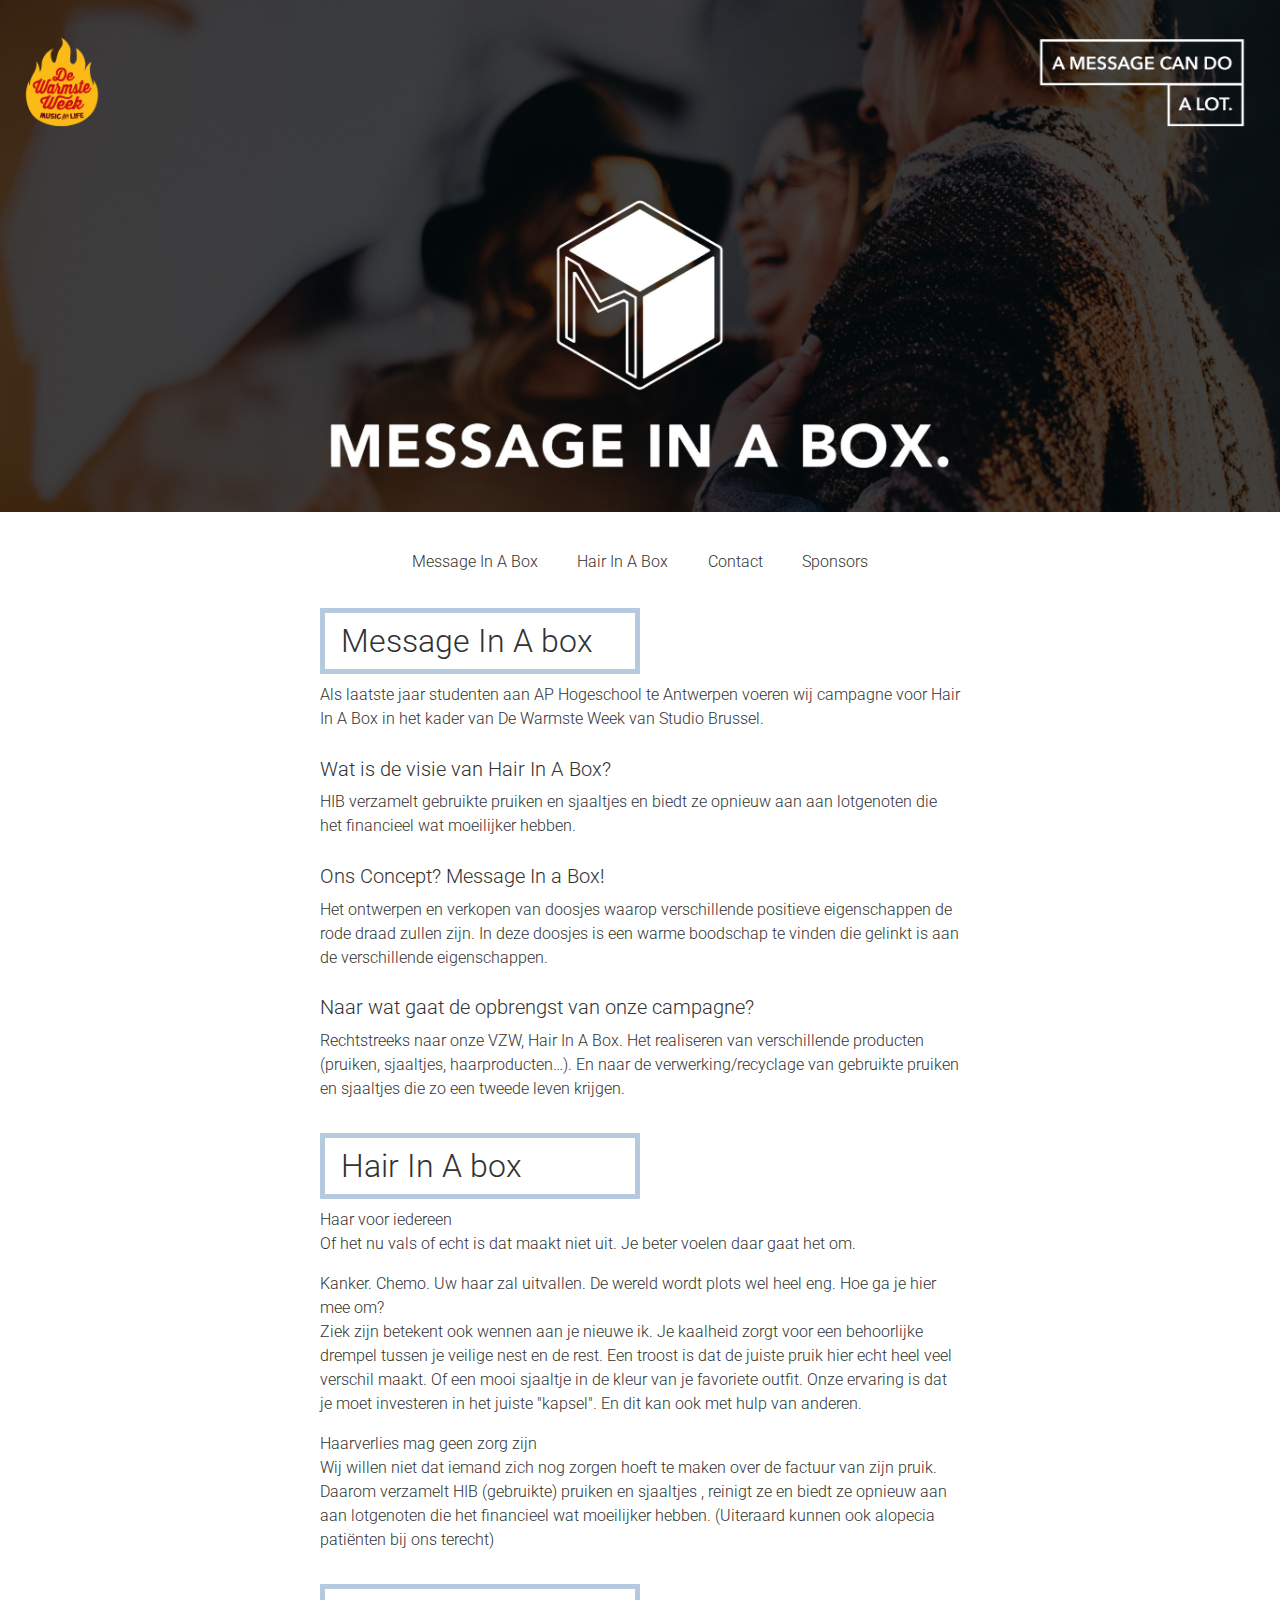
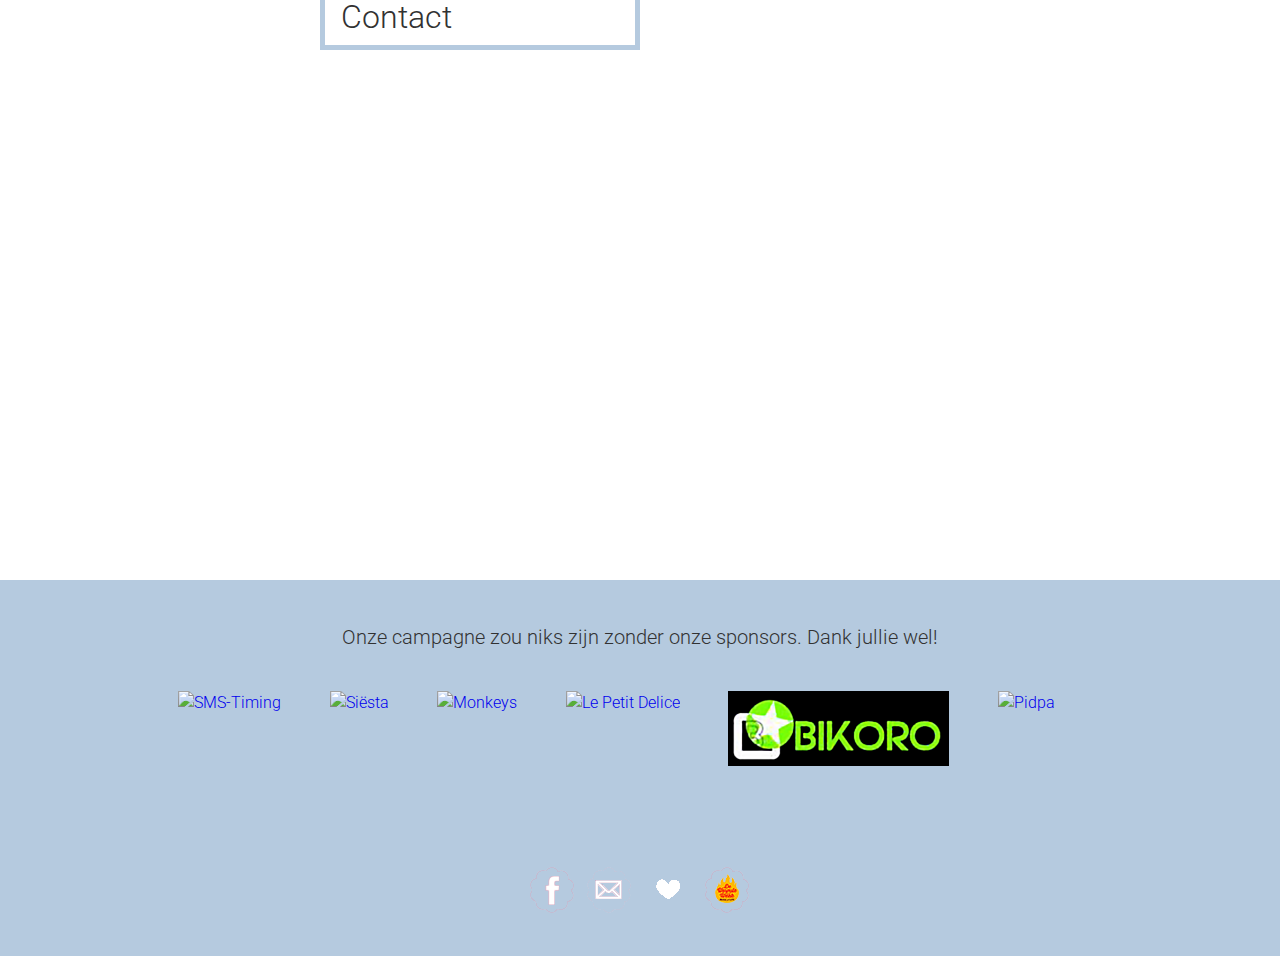
==== index.html @ 1a682215 "Message In A Box" ====
<!doctype html>
<html>
    	<head>
        		<title>Message In A Box</title>
        		<meta charset="utf-8">
        		<meta name="viewport" content="width=device-width, initial-scale=1.0">
						<meta name="pinterest" content="nopin">
        		<link rel="stylesheet" type="text/css" href="assets/stylesheets/reset.css">
        		<link rel="stylesheet" type="text/css" href="assets/stylesheets/application.css">
        		<link rel="shortcut icon" href="assets/Fotos/favicon.png"/>
        		<link href="https://fonts.googleapis.com/css?family=Roboto" rel="stylesheet">
      </head>
    	<body>
            <header>
                  <img id="banner_top_pagina" src="assets/Fotos/facebook_banner.jpg" als="MIB_banner">
                  <nav id="navigatie">
                        <ul>
                              <li><a href="#MIB">Message In A Box</a></li>
                              <li><a href="#HIB">Hair In A Box</a></li>
                              <li><a href="#contact">Contact</a></li>
                              <li><a href="#sponsors">Sponsors</a></li>
                        </ul>
                  </nav>
            </header>
            <main>
                  <div id="MIB">
                        <h1 class="eerstetitel">
                              Message In A box
                        </h1>
                        <p>
                          Als laatste jaar studenten aan AP Hogeschool te Antwerpen voeren wij campagne voor Hair In A Box in het kader van De Warmste Week van Studio Brussel.
                        </p>
                        <h2>
                          Wat is de visie van Hair In A Box?
                        </h2>
                        <p>
                          HIB verzamelt gebruikte pruiken en sjaaltjes en biedt ze opnieuw aan aan lotgenoten die het financieel wat moeilijker hebben.
                        </p>
                        <h2>
                          Ons Concept? Message In a Box!
                        </h2>
                        <p>
                          Het ontwerpen en verkopen van doosjes waarop verschillende positieve eigenschappen de rode draad zullen zijn. In deze doosjes is een warme boodschap te vinden die gelinkt is aan de verschillende eigenschappen.
                        </p>
                        <h2>
                          Naar wat gaat de opbrengst van onze campagne?
                        </h2>
                        <p>
                          Rechtstreeks naar onze VZW, Hair In A Box. Het realiseren van verschillende producten (pruiken, sjaaltjes, haarproducten…). En naar de verwerking/recyclage van gebruikte pruiken en sjaaltjes die zo een tweede leven krijgen.
                        </p>
                  </div>
                  <div id="HIB">
                        <h1>
                              Hair In A box
                        </h1>
                        <p>
                              Haar voor iedereen<br>
                              Of het nu vals of echt is dat maakt niet uit. Je beter voelen daar gaat het om.
                        </p>
                        <p>
                              Kanker. Chemo. Uw haar zal uitvallen. De wereld wordt plots wel heel eng. Hoe ga je hier mee om?<br>
                              Ziek zijn betekent ook wennen aan je nieuwe ik. Je kaalheid zorgt voor een behoorlijke drempel tussen je veilige nest en de rest. Een troost is dat de juiste pruik hier echt heel veel verschil maakt. Of een mooi sjaaltje in de kleur van je favoriete outfit. Onze ervaring is dat je moet investeren in het juiste "kapsel". En dit kan ook met hulp van anderen.
                        </p>
                        <p>
                              Haarverlies mag geen zorg zijn<br>
                              Wij willen niet dat iemand zich nog zorgen hoeft te maken over de factuur van zijn pruik. Daarom verzamelt HIB (gebruikte) pruiken en sjaaltjes , reinigt ze en biedt ze opnieuw aan aan lotgenoten die het financieel wat moeilijker hebben. (Uiteraard kunnen ook alopecia patiënten bij ons terecht)
                        </p>
                  </div>
                  <div id="contact">
                        <h1>
                              Contact
                        </h1>
                        <div class="contactform">
                              <iframe src="https://docs.google.com/forms/d/e/1FAIpQLSdNvt0NkQbdeVgcXEjAuyVd3r3aZLPG-hFRYqPxhn0D_I6WDA/viewform" embedded="true" width="720px" height="1000px" style="background: #FFFFFF;" frameborder="0" marginheight="0" marginwidth="0">Loading...</iframe>
                        </div>
                  </div>
            </main>
            <footer>
                  <h2 class="titelfooter">
                        Onze campagne zou niks zijn zonder onze sponsors. Dank jullie wel!
                  </h2>
                  <div id="sponsors" class="grid" data-isotope='{ "itemSelector": ".grid-item", "layoutMode": "fitRows" }'>
                        <div class="grid-item goud">
                          <a href="http://www.sms-timing.be/"><img src="assets/Fotos/Sponsors/smstiming.png" alt="SMS-Timing"></a>
                        </div>
                        <div class="grid-item goud">
                          <a href="https://www.siesta.be/nl"><img src="assets/Fotos/Sponsors/siesta.png" alt="Siësta"></a>
                        </div>
                        <div class="grid-item zilver">
                          <a href="https://tasatan.wixsite.com/monkeys-antwerpen"><img src="assets/Fotos/Sponsors/monkeys.png" alt="Monkeys"></a>
                        </div>
                        <div class="grid-item brons">
                          <a href="https://www.facebook.com/Le-petit-D%C3%A9lice-broodjeszaak-meer-1927737790785164/"><img src="assets/Fotos/Sponsors/lepetitdelice.png" alt="Le Petit Delice"></a>
                        </div>
                        <div class="grid-item brons">
                          <a href="https://www.facebook.com/cafebikoro/"><img src="assets/Fotos/Sponsors/bikoro.png" alt="Café Bikoro"></a>
                        </div>
                        <div class="grid-item">
                          <a href="https://www.pidpa.be/"><img src="assets/Fotos/Sponsors/pidpa.png" alt="Pidpa"></a>
                        </div>
                  </div>
                  <a href="https://www.facebook.com/MessageInABox/"><img src="assets/Fotos/Contact/contact_facebook.png" alt="contact_facebook"></a>
                  <a href="mailto:messageiabox@gmail.com"><img src="assets/Fotos/Contact/contact_mail.png" alt="contact_mail"></a>
                  <a href="http://www.hairinabox.be/"><img src="assets/Fotos/Contact/hib_website.png" alt="hib_website"></a>
                  <a href="https://dewarmsteweek.stubru.be/goededoelen/hair-in-a-box"><img src="assets/Fotos/Contact/hib_warmsteweek.png" alt="hib_warmsteweek"></a>
            </footer>
      </body>
      <script src='https://code.jquery.com/jquery-3.1.1.min.js'></script>
      <script>window.jQuery || document.write('<script src="assets/javascript/jquery-3.1.1.min.js"><\/script>')</script>
			<script src="assets/javascript/jquery.scrollTo.min.js"></script>
			<script src="assets/javascript/jquery.localScroll.min.js"></script>
      <script src='assets/javascript/script.js'></script>
</html>
---- assets/stylesheets/application.css ----
* { box-sizing: border-box; }

body {
      font-family: 'Roboto', sans-serif;
      text-align: center;
      font-weight: 300;
      color: rgba(50,50,50,1);
      font-size: 1em;
      line-height: 1.5em;
}
#banner_top_pagina{
      width: 100%;
}
nav {
      margin: 1% auto 0% auto;
      display: block;
      visibility: visible;
}
nav ul li {
      list-style: none;
      display: inline-block;
      padding: 1%;
      border: 5px solid rgba(181,202,223,0);
}
nav ul li:hover {
      animation: hovernav 1s;
      border: 5px solid rgba(181,202,223,1);
}
nav ul li a {
      text-decoration: none;
      color: rgba(50,50,50,1);
}



main {
      width: 50%;
      text-align: left;
      margin: 0% auto 5% auto;
}
h1 {
      font-size: 2em;
      margin: 5% 0% 1% 0%;
      border: 5px solid rgba(181,202,223,1);
      width: 50%;
      padding: 2.5%;
}
h1.eerstetitel {
      margin: 2.5% 0% 1% 0%;
}
h2 {
      font-size: 1.25em;
      margin: 4% 0% 0% 0%;
}
p {
      margin: 1.5% 0% 2.5% 0%;
}
.contactform {
      width: 100%;
      height: 450px;
      margin: 2.5% 0%;
      box-sizing: border-box;
      overflow: hidden;
}
iframe {
      margin: -320px 0 0 -50px;
}



footer {
      background-color: rgba(181,202,223,1);
      margin: 2.5% auto 0% auto;
      padding: 2.5%;
      width: 100%;
}
h2.titelfooter {
      margin: 1% 0% 0% 0%;
}
footer img {
      max-width: 100%;
      display: inline-block;
}
.grid {
      max-width: 80%;
      margin: 1.5% auto;
}
.grid:after {
      content: '';
      display: block;
      clear: both;
}
.grid-item {
      float: left;
      width: auto;
      margin: 2.5%;
      height: 75px;
}
.grid .goud {
      height: 125px;
}
.grid .zilver {
      height: 100px;
}
.grid-item img {
      max-width: 100%;
      max-height: 100%;
      background-size: cover;
}
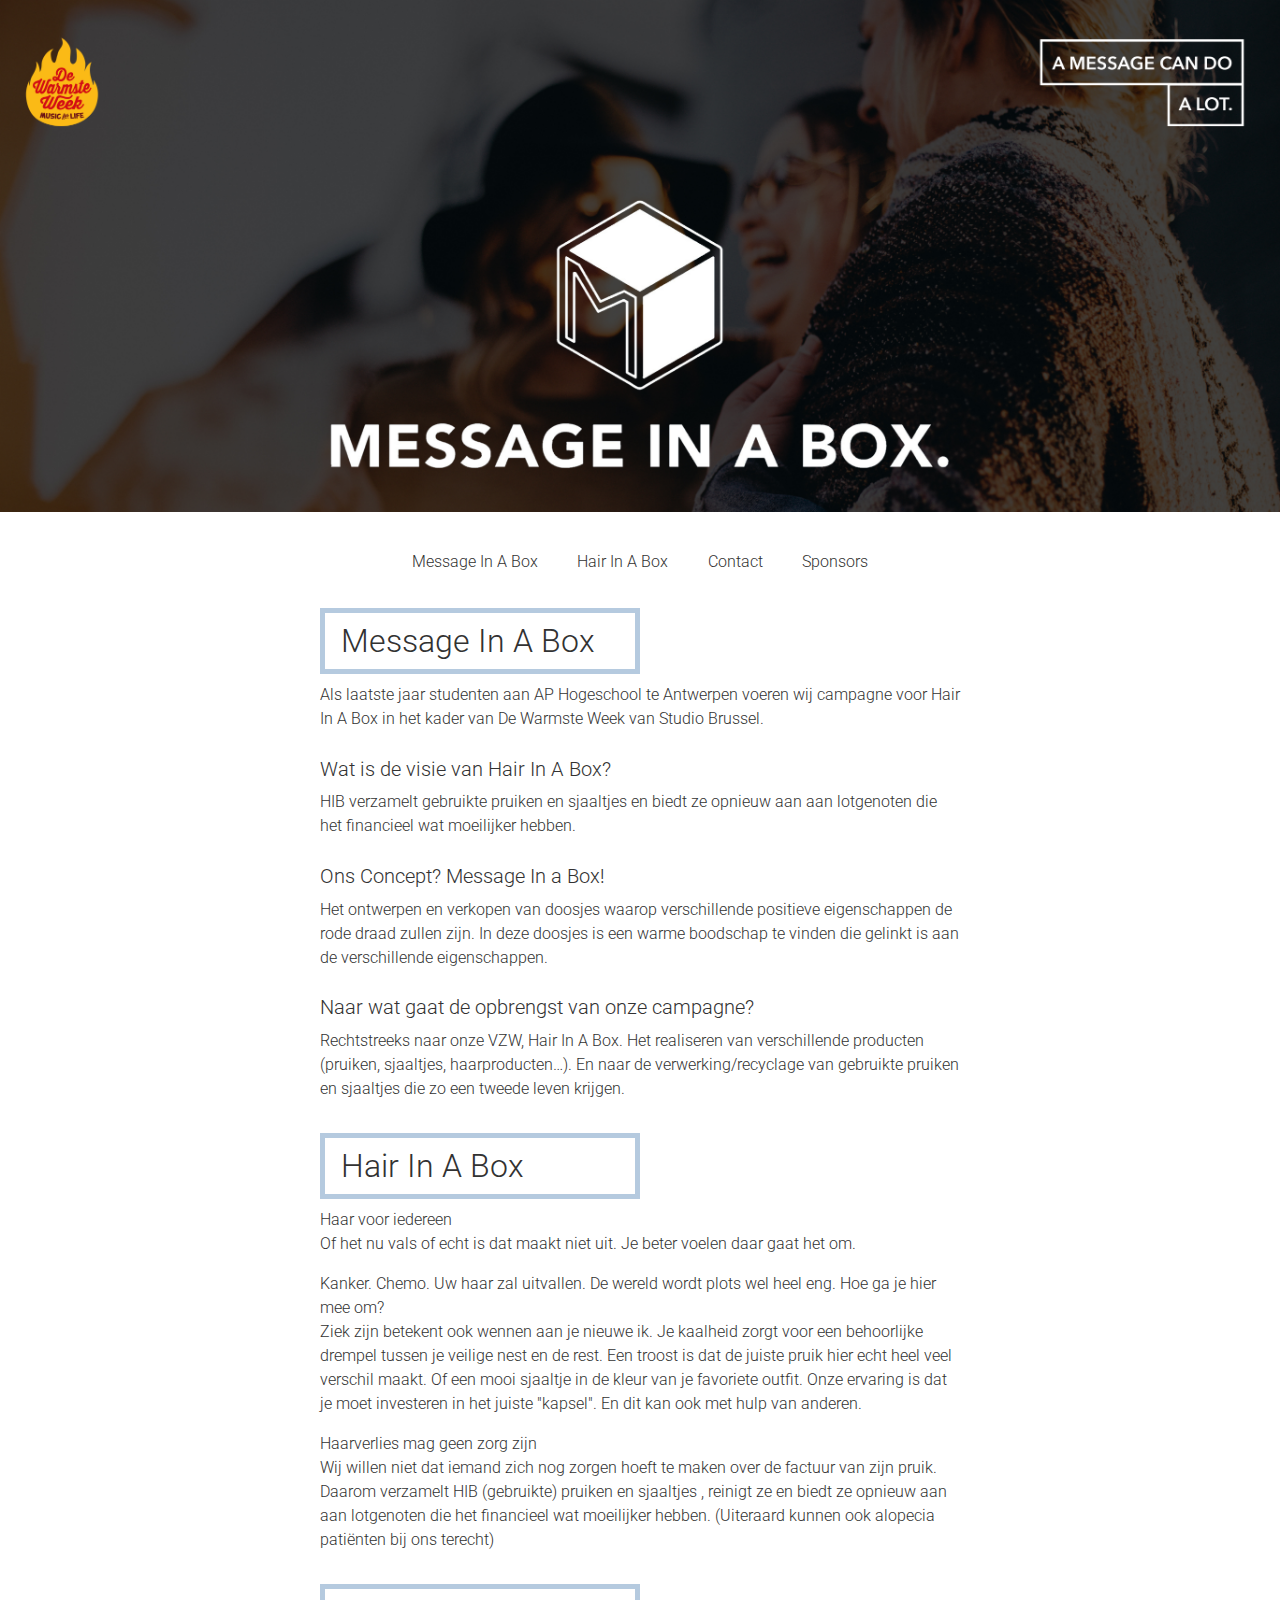
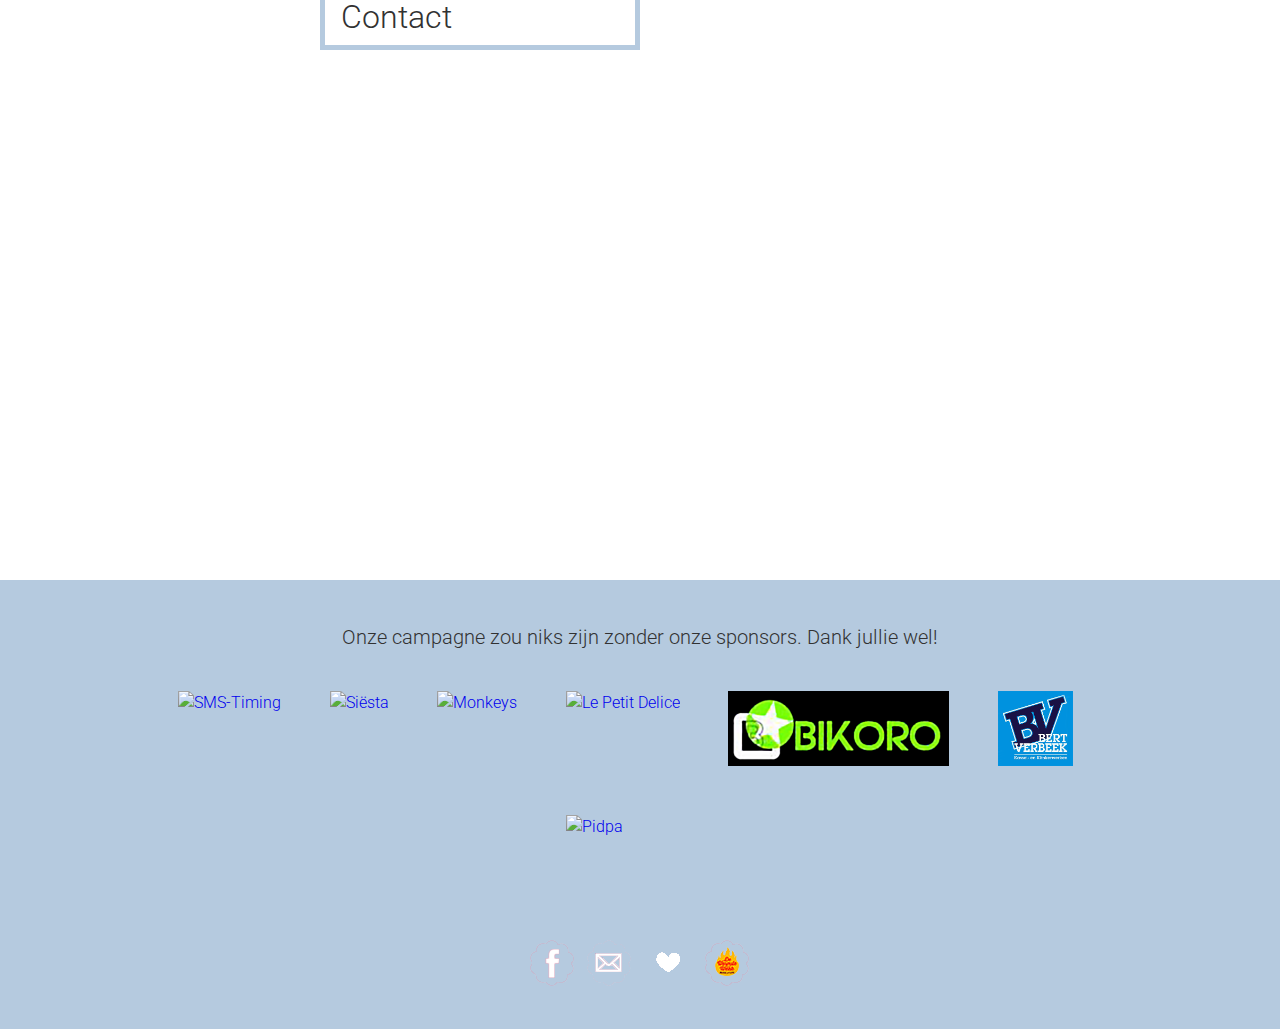
==== commit 6ca99796: "Message In A Box" ====
--- a/index.html
+++ b/index.html
@@ -25,7 +25,7 @@
             <main>
                   <div id="MIB">
                         <h1 class="eerstetitel">
-                              Message In A box
+                              Message In A Box
                         </h1>
                         <p>
                           Als laatste jaar studenten aan AP Hogeschool te Antwerpen voeren wij campagne voor Hair In A Box in het kader van De Warmste Week van Studio Brussel.
@@ -51,7 +51,7 @@
                   </div>
                   <div id="HIB">
                         <h1>
-                              Hair In A box
+                              Hair In A Box
                         </h1>
                         <p>
                               Haar voor iedereen<br>
@@ -95,6 +95,9 @@
                         <div class="grid-item brons">
                           <a href="https://www.facebook.com/cafebikoro/"><img src="assets/Fotos/Sponsors/bikoro.png" alt="Café Bikoro"></a>
                         </div>
+                        <div class="grid-item brons">
+                          <a href="http://bertverbeek.be/"><img src="assets/Fotos/Sponsors/bertverbeek.png" alt="Bert Verbeek Bvba"></a>
+                        </div>
                         <div class="grid-item">
                           <a href="https://www.pidpa.be/"><img src="assets/Fotos/Sponsors/pidpa.png" alt="Pidpa"></a>
                         </div>
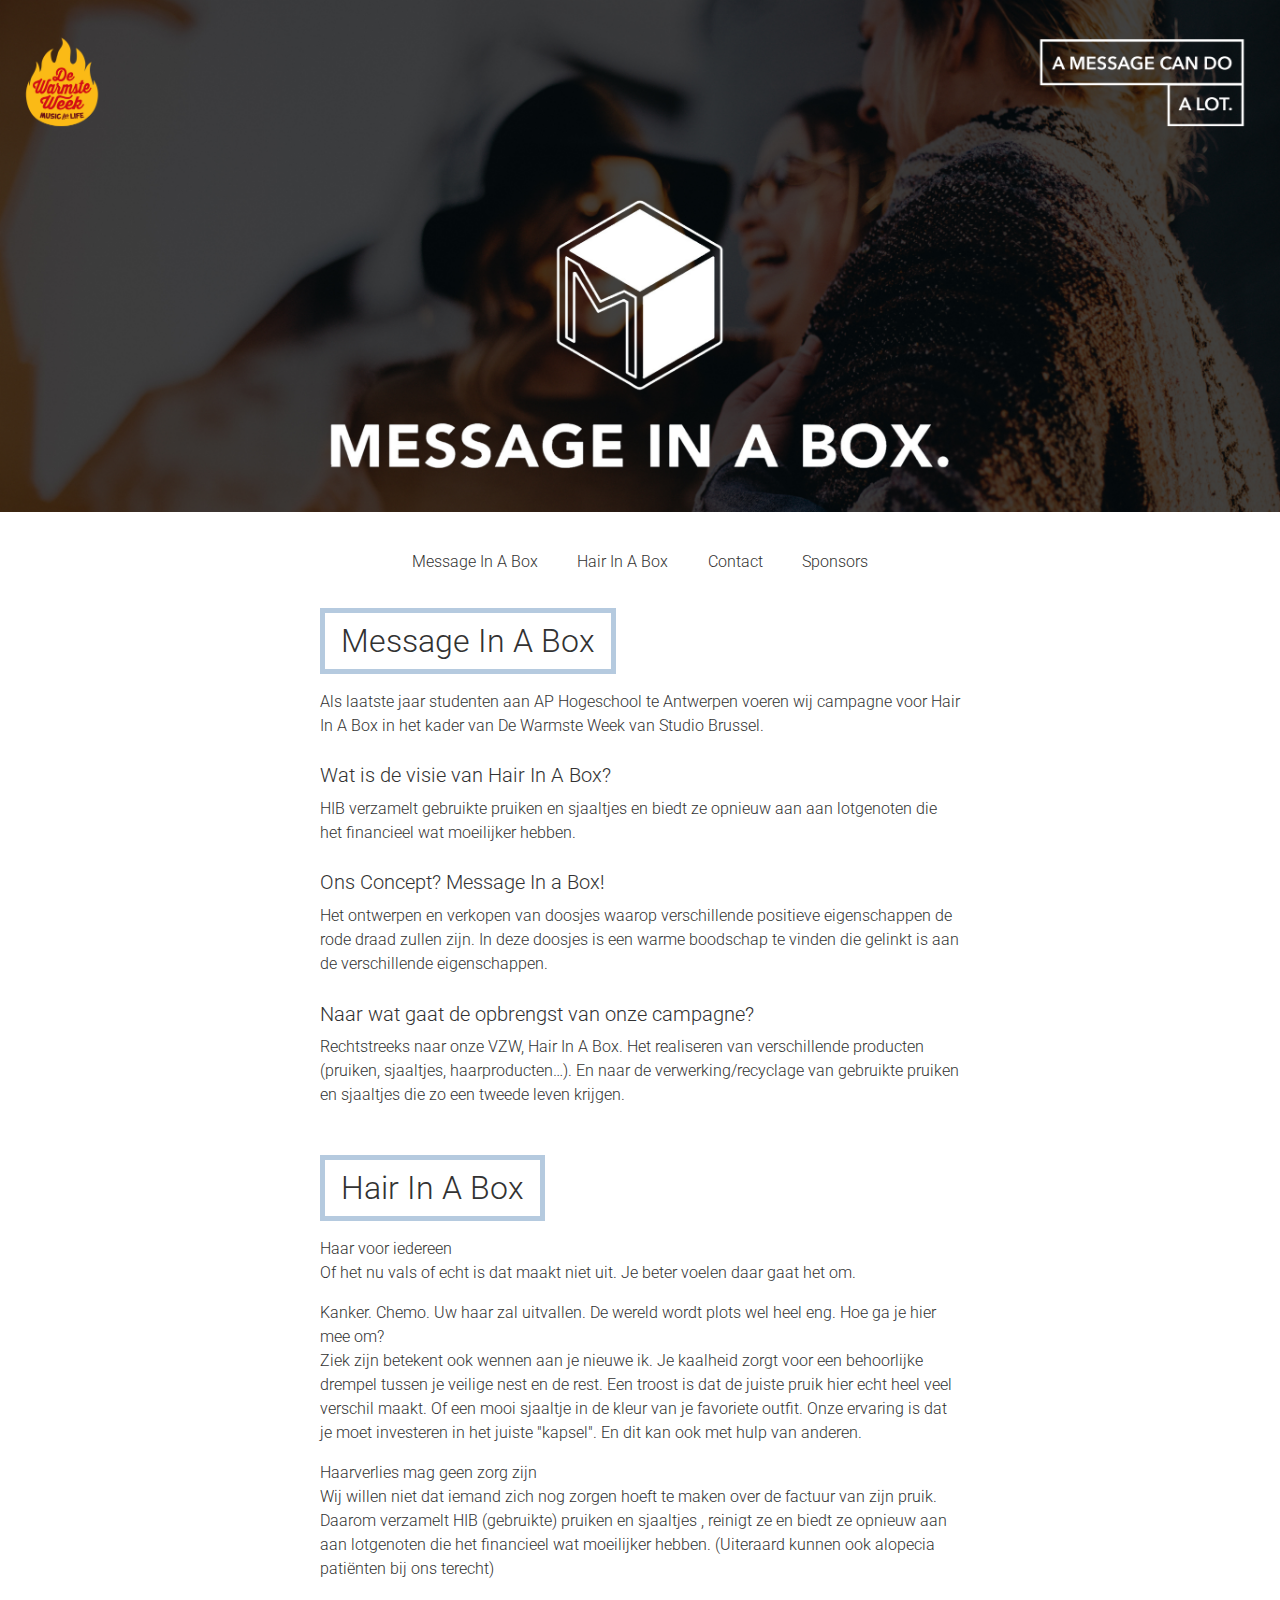
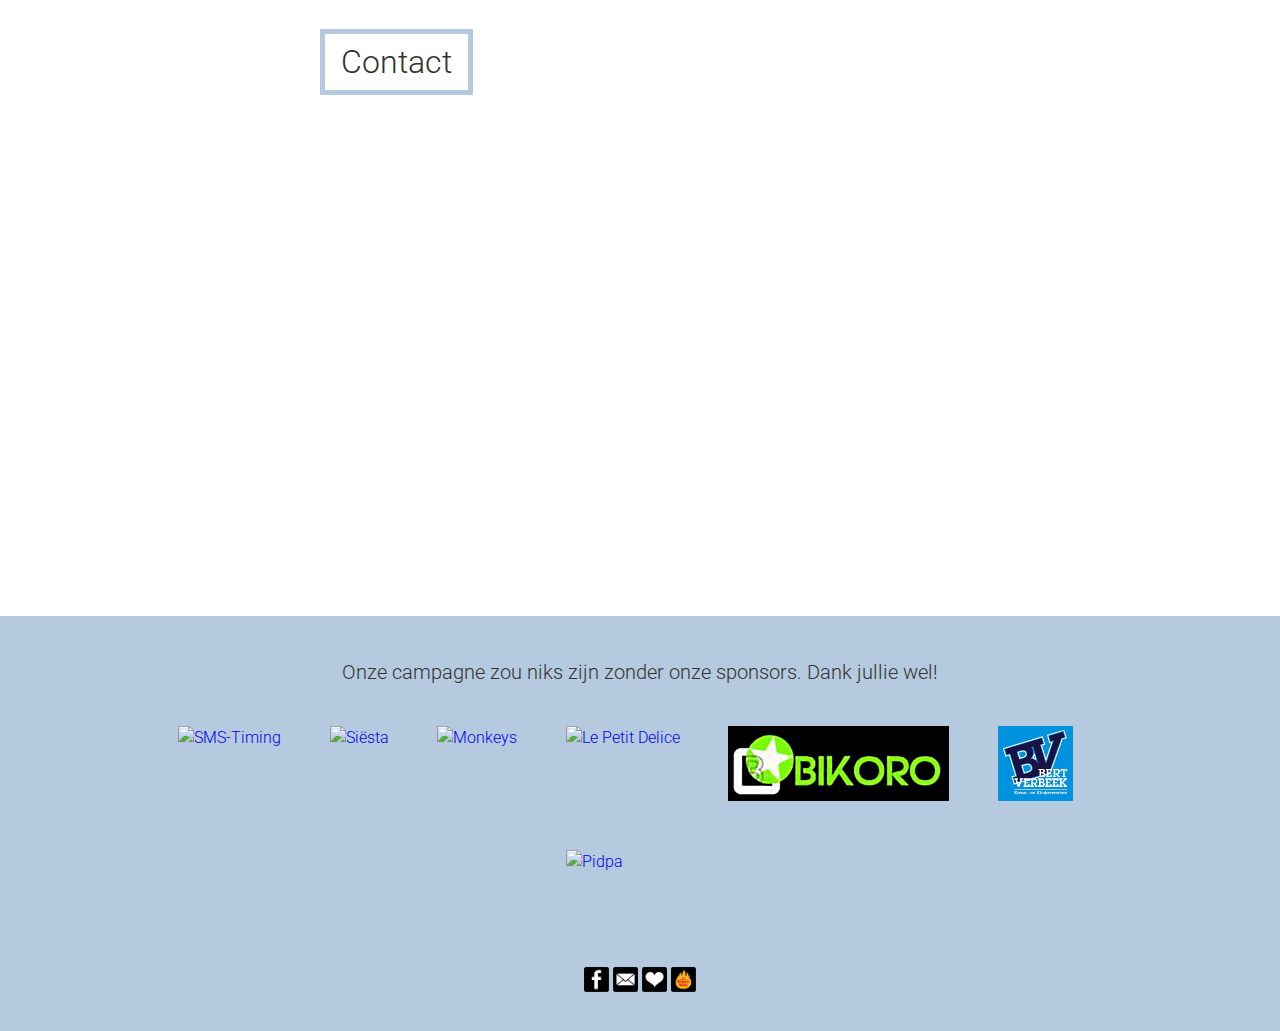
==== commit b0d066a9: "Message In A Box" ====
--- a/index.html
+++ b/index.html
@@ -18,7 +18,7 @@
                               <li><a href="#MIB">Message In A Box</a></li>
                               <li><a href="#HIB">Hair In A Box</a></li>
                               <li><a href="#contact">Contact</a></li>
-                              <li><a href="#sponsors">Sponsors</a></li>
+                              <li><a href="#scrollensponsors">Sponsors</a></li>
                         </ul>
                   </nav>
             </header>
@@ -75,7 +75,7 @@
                         </div>
                   </div>
             </main>
-            <footer>
+            <footer id="scrollensponsors">
                   <h2 class="titelfooter">
                         Onze campagne zou niks zijn zonder onze sponsors. Dank jullie wel!
                   </h2>
@@ -102,10 +102,12 @@
                           <a href="https://www.pidpa.be/"><img src="assets/Fotos/Sponsors/pidpa.png" alt="Pidpa"></a>
                         </div>
                   </div>
-                  <a href="https://www.facebook.com/MessageInABox/"><img src="assets/Fotos/Contact/contact_facebook.png" alt="contact_facebook"></a>
-                  <a href="mailto:messageiabox@gmail.com"><img src="assets/Fotos/Contact/contact_mail.png" alt="contact_mail"></a>
-                  <a href="http://www.hairinabox.be/"><img src="assets/Fotos/Contact/hib_website.png" alt="hib_website"></a>
-                  <a href="https://dewarmsteweek.stubru.be/goededoelen/hair-in-a-box"><img src="assets/Fotos/Contact/hib_warmsteweek.png" alt="hib_warmsteweek"></a>
+                  <div class="contact">
+                        <a href="https://www.facebook.com/MessageInABox/"><img src="assets/Fotos/Contact/contact_facebook.png" alt="contact_facebook"></a>
+                        <a href="mailto:messageiabox@gmail.com"><img src="assets/Fotos/Contact/contact_mail.png" alt="contact_mail"></a>
+                        <a href="http://www.hairinabox.be/"><img src="assets/Fotos/Contact/hib_website.png" alt="hib_website"></a>
+                        <a href="https://dewarmsteweek.stubru.be/goededoelen/hair-in-a-box"><img src="assets/Fotos/Contact/hib_warmsteweek.png" alt="hib_warmsteweek"></a>
+                  </div>
             </footer>
       </body>
       <script src='https://code.jquery.com/jquery-3.1.1.min.js'></script>
--- a/assets/stylesheets/application.css
+++ b/assets/stylesheets/application.css
@@ -42,8 +42,8 @@
       font-size: 2em;
       margin: 5% 0% 1% 0%;
       border: 5px solid rgba(181,202,223,1);
-      width: 50%;
       padding: 2.5%;
+      display: inline-block;
 }
 h1.eerstetitel {
       margin: 2.5% 0% 1% 0%;
@@ -56,9 +56,9 @@
       margin: 1.5% 0% 2.5% 0%;
 }
 .contactform {
-      width: 100%;
+      width: 620px;
       height: 450px;
-      margin: 2.5% 0%;
+      margin: 0%;
       box-sizing: border-box;
       overflow: hidden;
 }
@@ -107,3 +107,7 @@
       max-height: 100%;
       background-size: cover;
 }
+.contact img {
+      width: 25px;
+      display: inline-block;
+}
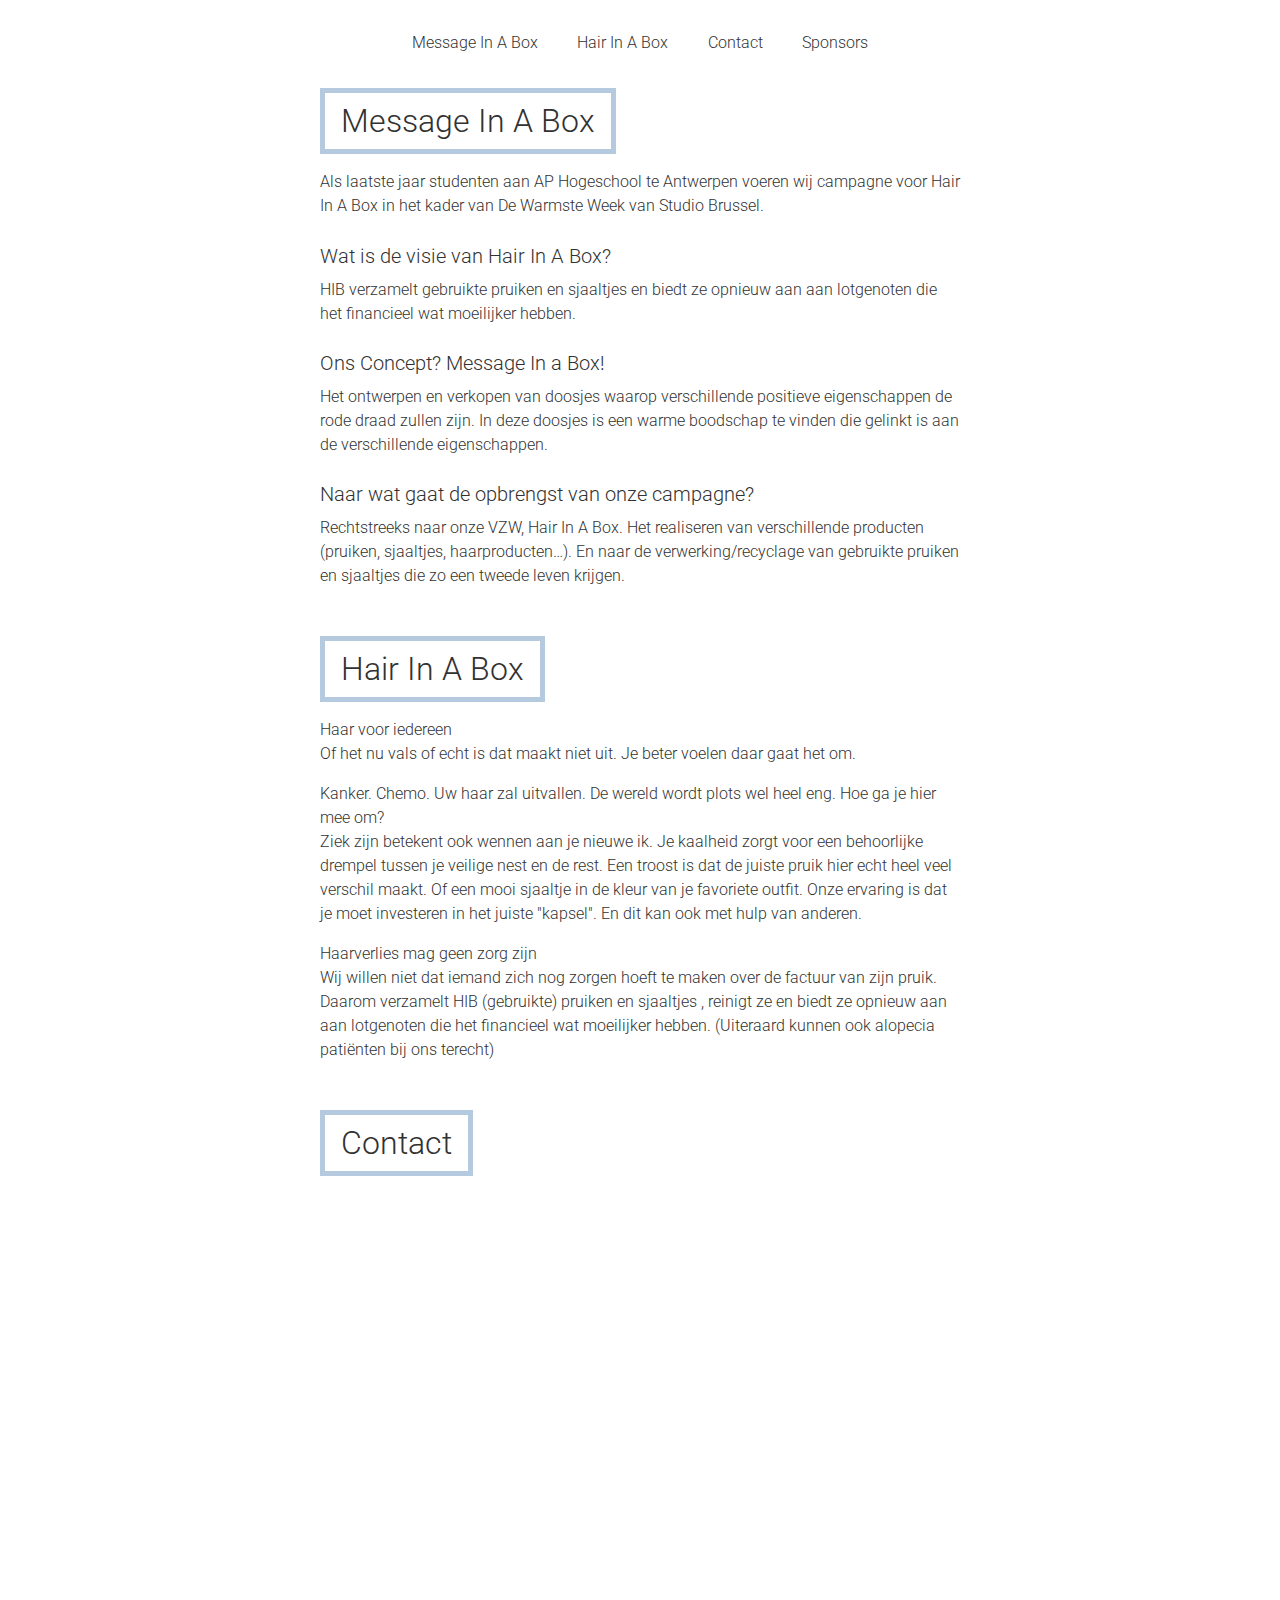
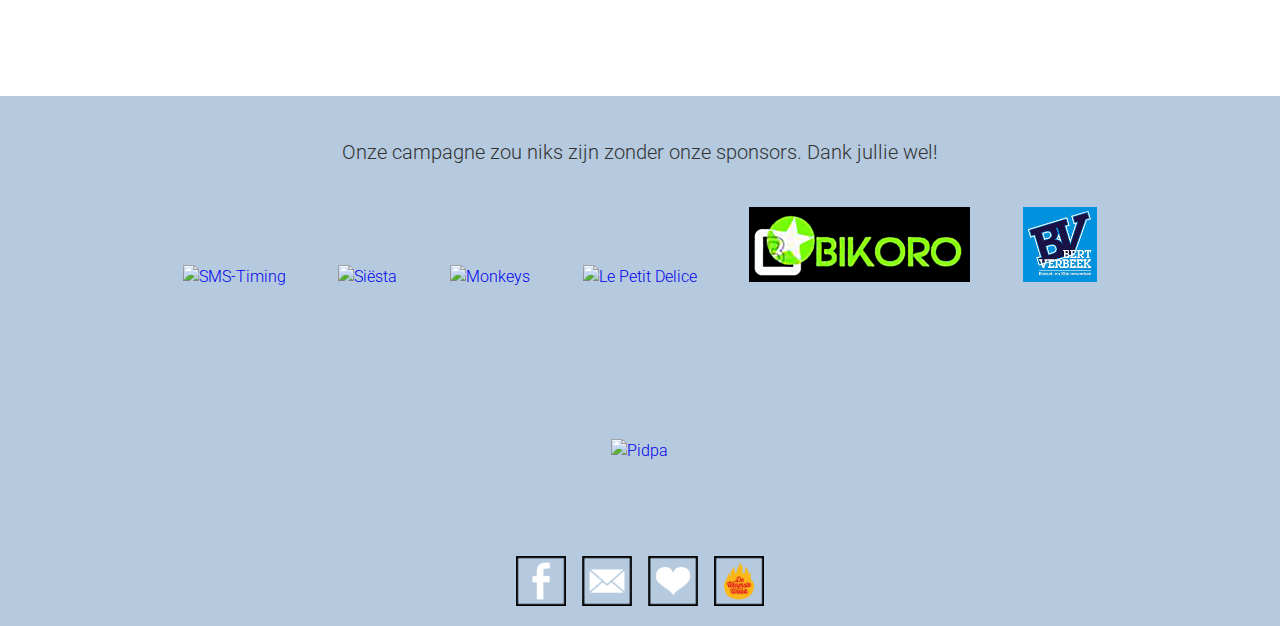
==== commit a05eff9b: "Message In A Box" ====
--- a/index.html
+++ b/index.html
@@ -12,7 +12,7 @@
       </head>
     	<body>
             <header>
-                  <img id="banner_top_pagina" src="assets/Fotos/facebook_banner.jpg" als="MIB_banner">
+                  <div id="banner_top_pagina"></div>
                   <nav id="navigatie">
                         <ul>
                               <li><a href="#MIB">Message In A Box</a></li>
--- a/assets/stylesheets/application.css
+++ b/assets/stylesheets/application.css
@@ -10,6 +10,7 @@
 }
 #banner_top_pagina{
       width: 100%;
+      background-image: url("assets/Fotos/facebook_banner.jpg");
 }
 nav {
       margin: 1% auto 0% auto;
@@ -71,7 +72,7 @@
 footer {
       background-color: rgba(181,202,223,1);
       margin: 2.5% auto 0% auto;
-      padding: 2.5%;
+      padding: 2.5% 2.5% 1% 2.5%;
       width: 100%;
 }
 h2.titelfooter {
@@ -91,7 +92,7 @@
       clear: both;
 }
 .grid-item {
-      float: left;
+      display: inline-block;
       width: auto;
       margin: 2.5%;
       height: 75px;
@@ -108,6 +109,30 @@
       background-size: cover;
 }
 .contact img {
-      width: 25px;
+      width: 50px;
+      margin: 0% 0.5%;
       display: inline-block;
 }
+
+
+@media only screen and (max-width: 1200px) {
+  main {
+        width: 70%;
+  }
+}
+@media only screen and (max-width: 1000px) {
+  h1 {
+        font-size: 1.5em;
+        padding: 2%;
+        margin: 3.5% 0% 1% 0%;
+        border: 3.5px solid rgba(181,202,223,1);
+  }
+  h2 {
+        font-size: 1.1em;
+        margin: 4% 0% 0% 0%;
+  }
+  p {
+        margin: 1.5% 0% 2.5% 0%;
+        font-size: 0.9em;
+  }
+}
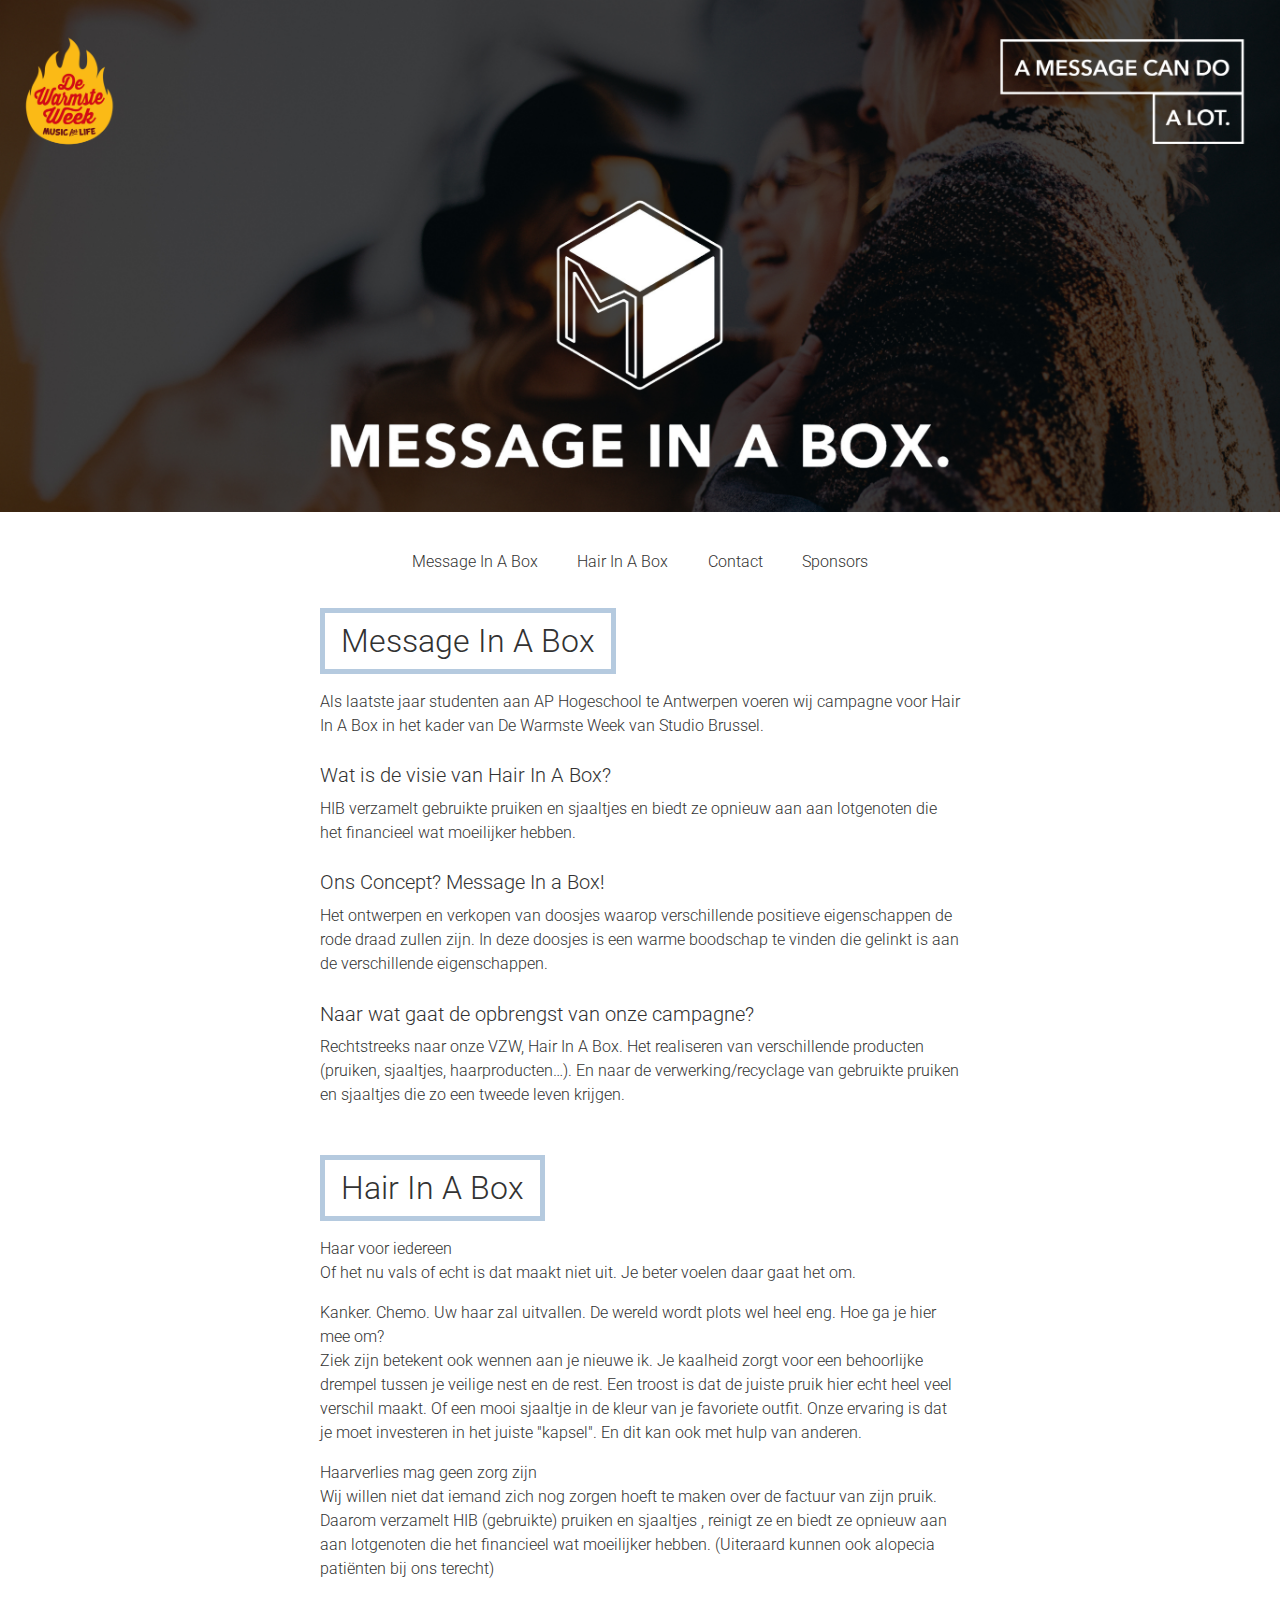
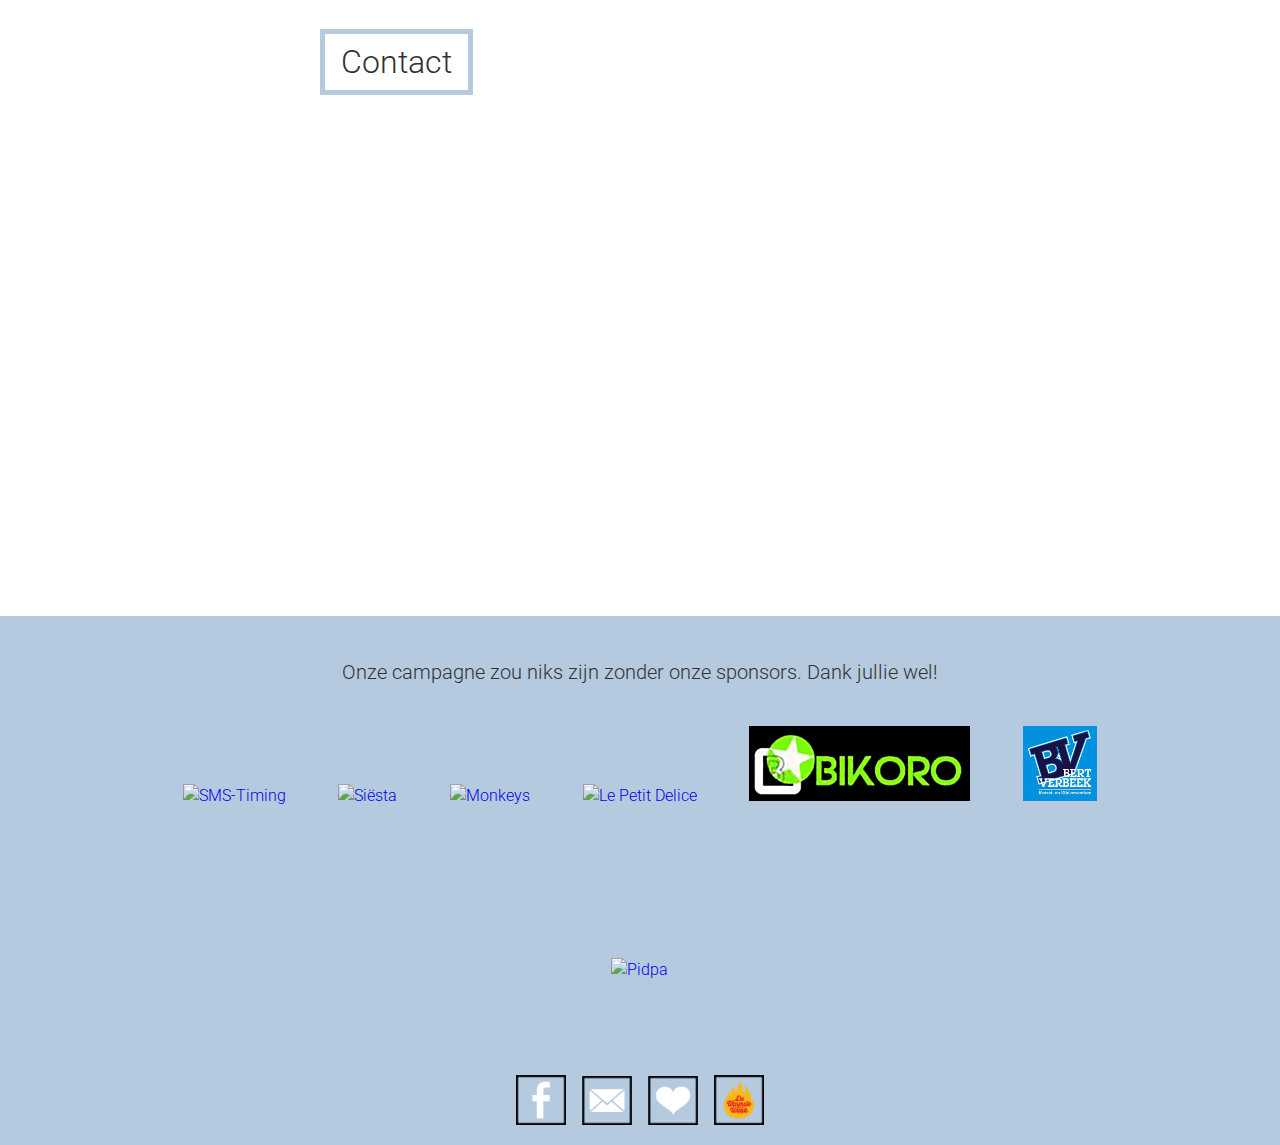
==== commit 61851a4b: "Message In A Box" ====
--- a/index.html
+++ b/index.html
@@ -12,7 +12,9 @@
       </head>
     	<body>
             <header>
-                  <div id="banner_top_pagina"></div>
+                  <img id="banner_top_pagina" src="assets/Fotos/facebook_banner_groot.jpg" alt="MIB_banner"
+                  class="banner_grote_letters">
+                  <img id="banner_top_pagina" src="assets/Fotos/facebook_banner_klein.jpg" alt="MIB_banner"  class="banner_kleine_letters">
                   <nav id="navigatie">
                         <ul>
                               <li><a href="#MIB">Message In A Box</a></li>
--- a/assets/stylesheets/application.css
+++ b/assets/stylesheets/application.css
@@ -10,7 +10,10 @@
 }
 #banner_top_pagina{
       width: 100%;
-      background-image: url("assets/Fotos/facebook_banner.jpg");
+}
+.banner_grote_letters {
+  display: none;
+  visibility: hidden;
 }
 nav {
       margin: 1% auto 0% auto;
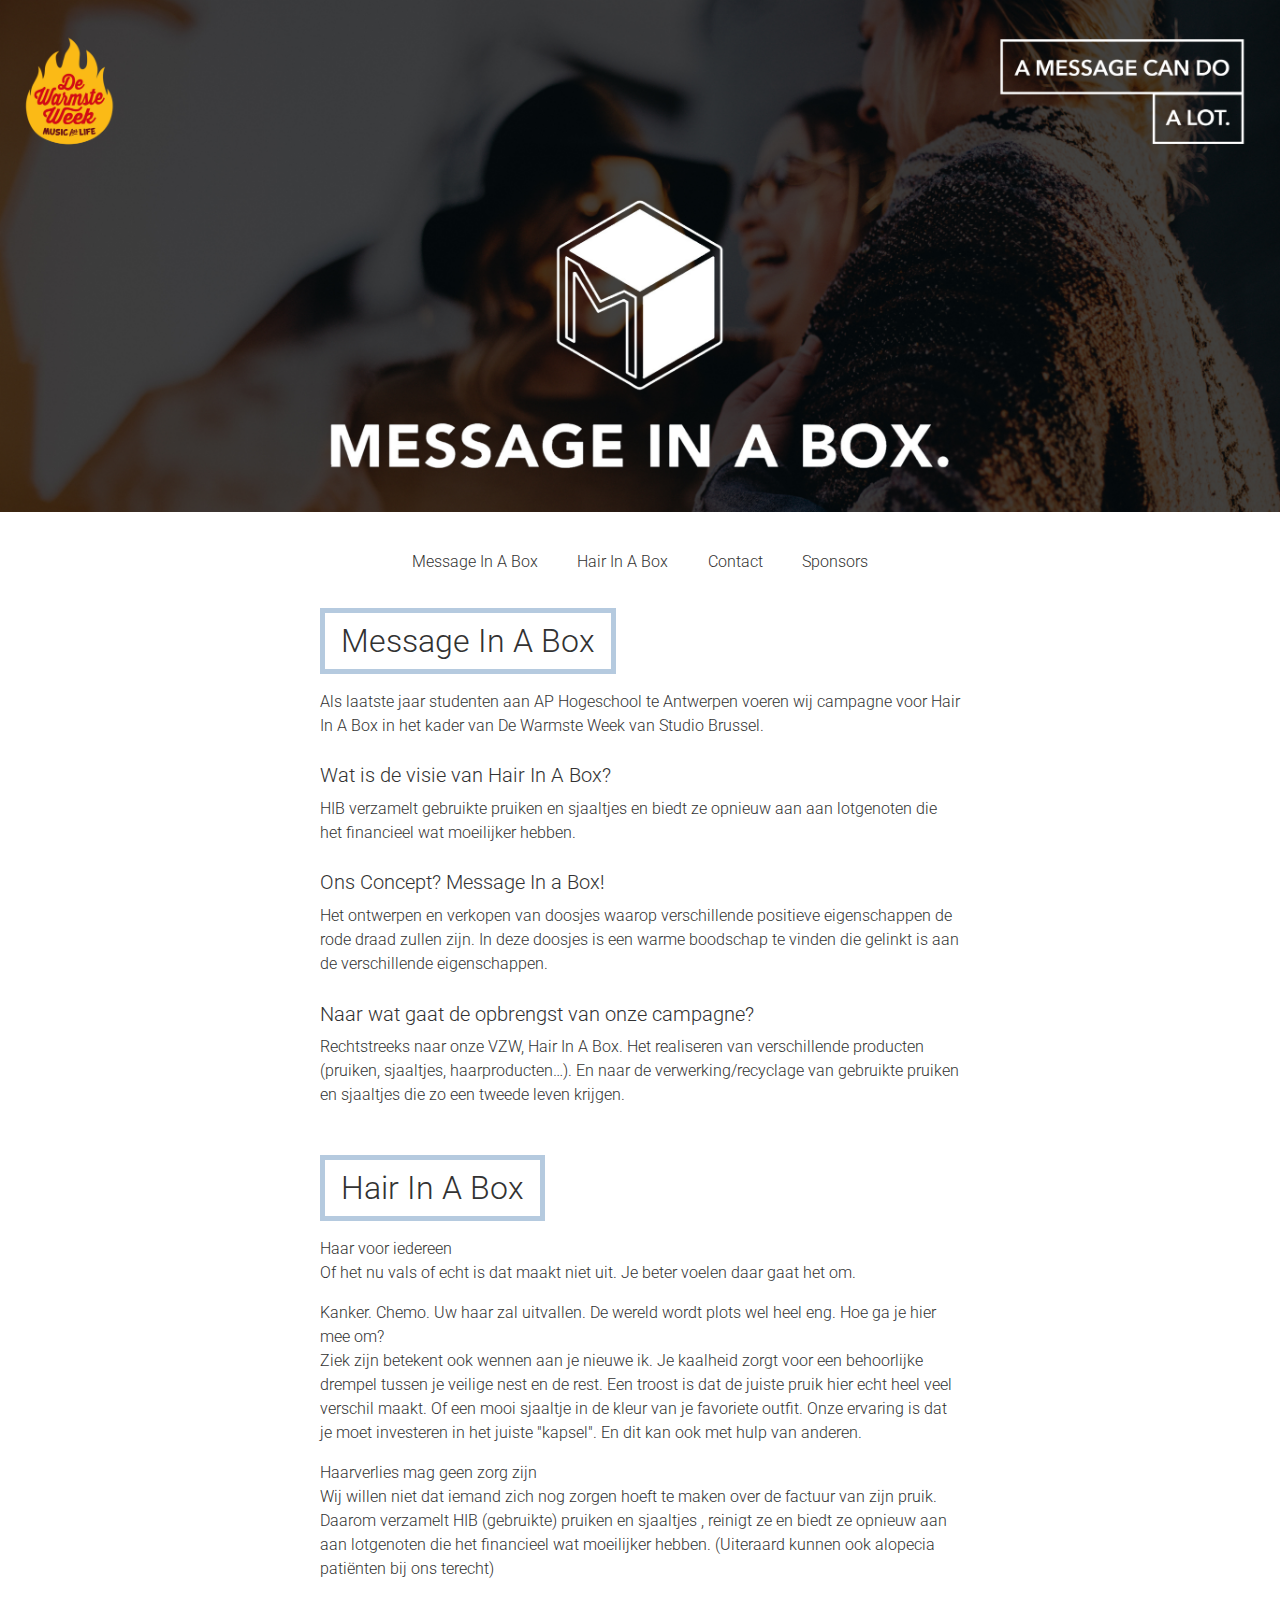
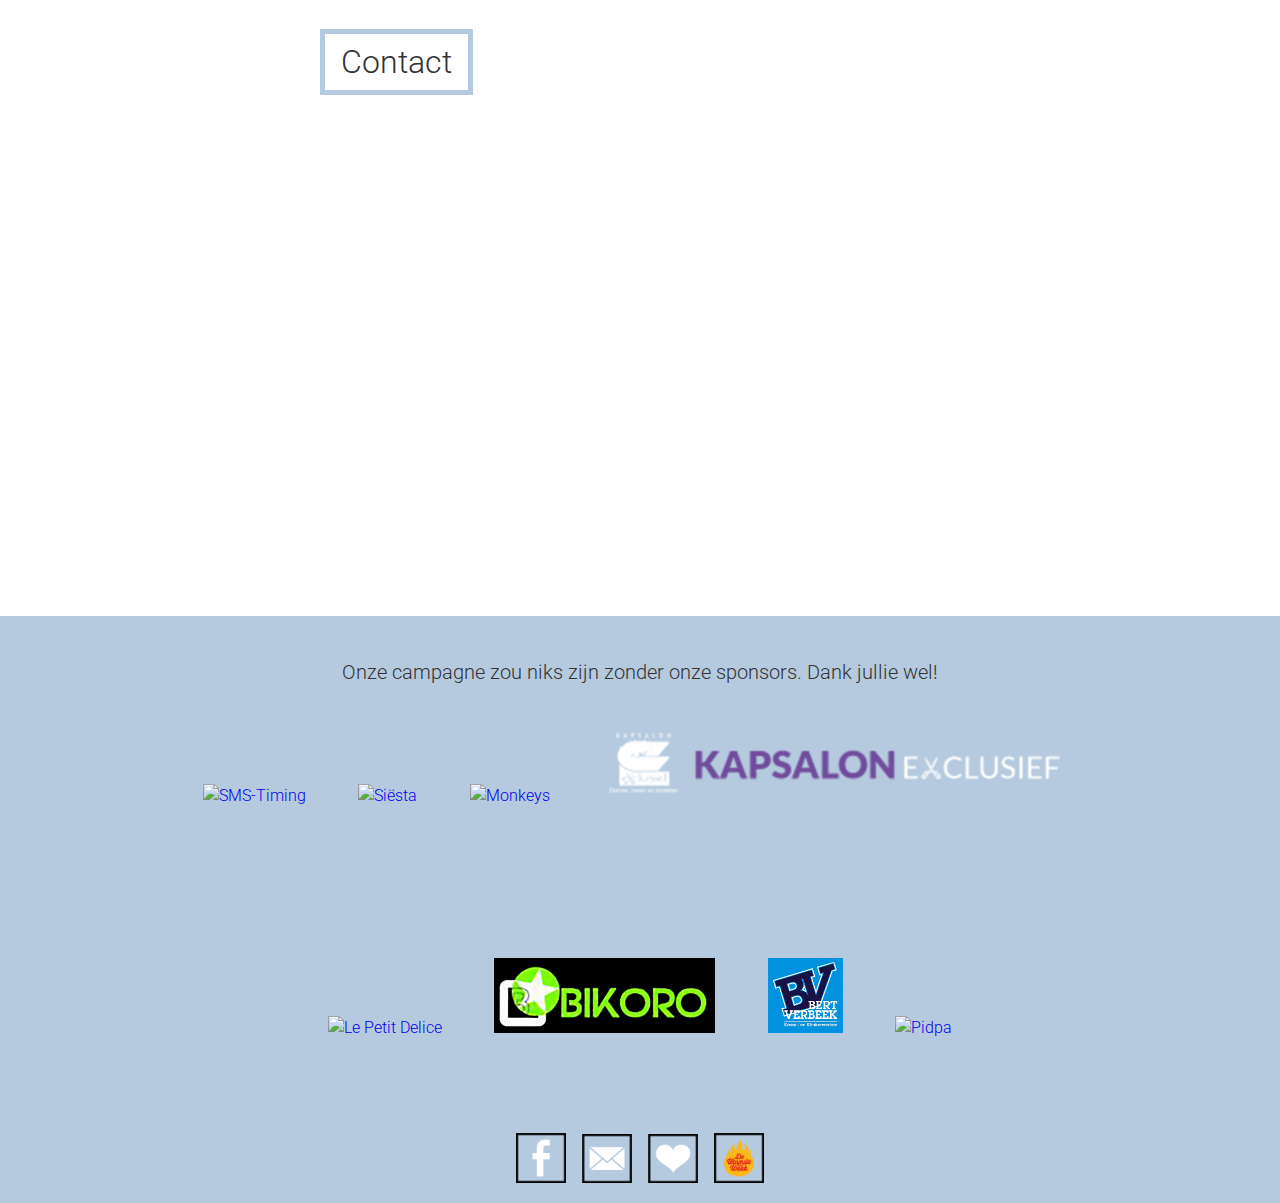
==== commit f41bcd82: "Message In A Box" ====
--- a/index.html
+++ b/index.html
@@ -15,13 +15,29 @@
                   <img id="banner_top_pagina" src="assets/Fotos/facebook_banner_groot.jpg" alt="MIB_banner"
                   class="banner_grote_letters">
                   <img id="banner_top_pagina" src="assets/Fotos/facebook_banner_klein.jpg" alt="MIB_banner"  class="banner_kleine_letters">
-                  <nav id="navigatie">
+                  <img id="banner_top_pagina" src="assets/Fotos/facebook_banner_leeg.jpg" alt="MIB_banner"  class="banner_geen_letters">
+                  <nav id="navigatie_grote_pagina">
                         <ul>
                               <li><a href="#MIB">Message In A Box</a></li>
                               <li><a href="#HIB">Hair In A Box</a></li>
                               <li><a href="#contact">Contact</a></li>
                               <li><a href="#scrollensponsors">Sponsors</a></li>
                         </ul>
+                  </nav>
+                  <nav id="navigatie_kleine_pagina">
+                        <div class="menu">
+                              <div class="streepje bovenstestreepje"></div>
+                              <div class="streepje middelstestreepje"></div>
+                              <div class="streepje onderstestreepje"></div>
+                        </div>
+                        <div class="navkleinscherm">
+                              <ul>
+                                    <li><a href="#MIB">Message In A Box</a></li>
+                                    <li><a href="#HIB">Hair In A Box</a></li>
+                                    <li><a href="#contact">Contact</a></li>
+                                    <li><a href="#scrollensponsors">Sponsors</a></li>
+                              </ul>
+                        </div>
                   </nav>
             </header>
             <main>
@@ -92,6 +108,9 @@
                           <a href="https://tasatan.wixsite.com/monkeys-antwerpen"><img src="assets/Fotos/Sponsors/monkeys.png" alt="Monkeys"></a>
                         </div>
                         <div class="grid-item brons">
+                          <a href="http://kapsalonexclusief.azurewebsites.net/"><img src="assets/Fotos/Sponsors/kapsalonexclusief.png" alt="Kapsalon Exclusief"></a>
+                        </div>
+                        <div class="grid-item brons">
                           <a href="https://www.facebook.com/Le-petit-D%C3%A9lice-broodjeszaak-meer-1927737790785164/"><img src="assets/Fotos/Sponsors/lepetitdelice.png" alt="Le Petit Delice"></a>
                         </div>
                         <div class="grid-item brons">
--- a/assets/stylesheets/application.css
+++ b/assets/stylesheets/application.css
@@ -15,24 +15,132 @@
   display: none;
   visibility: hidden;
 }
-nav {
+.banner_geen_letters {
+  display: none;
+  visibility: hidden;
+}
+#navigatie_grote_pagina {
       margin: 1% auto 0% auto;
       display: block;
       visibility: visible;
 }
-nav ul li {
+#navigatie_grote_pagina ul li {
       list-style: none;
       display: inline-block;
       padding: 1%;
       border: 5px solid rgba(181,202,223,0);
 }
-nav ul li:hover {
+#navigatie_grote_pagina ul li:hover {
       animation: hovernav 1s;
       border: 5px solid rgba(181,202,223,1);
 }
-nav ul li a {
+#navigatie_grote_pagina ul li a {
       text-decoration: none;
       color: rgba(50,50,50,1);
+}
+
+
+#navigatie_kleine_pagina {
+      display: none;
+      visibility: hidden;
+}
+#navigatie_kleine_pagina .menu {
+      cursor: pointer;
+      z-index: 150;
+      float: right;
+      position: absolute;
+      top: 0;
+      right: 0;
+      margin: 4.5% 5%;
+      border: solid 2px rgba(181,202,223,1);
+      padding: 10px;
+}
+#navigatie_kleine_pagina .menu .streepje {
+      background: rgba(255,255,255,1);
+      transition: all 0.5s ease;
+      width: 27.5px;
+      height: 2px;
+      z-index: 175;
+}
+#navigatie_kleine_pagina .menu .bovenstestreepje, #navigatie_kleine_pagina .menu .onderstestreepje {
+      margin: 0 auto;
+}
+#navigatie_kleine_pagina .menu .middelstestreepje {
+      margin: 7.5px auto;
+}
+#navigatie_kleine_pagina .menu.open .bovenstestreepje {
+      transform: rotate(45deg);
+      margin: 10px 0px 0px 0px;
+      width: 35px;
+}
+#navigatie_kleine_pagina .menu.open .middelstestreepje {
+      opacity: 0;
+}
+#navigatie_kleine_pagina .menu.open .onderstestreepje {
+      transform: rotate(-45deg);
+      margin: -20px 0px 0px 0px;
+      width: 35px;
+}
+#navigatie_kleine_pagina .navkleinscherm {
+      z-index: 125;
+      position: fixed;
+      top: 0;
+      right: 0;
+      padding: 50px 6% 10px 0px;
+      width: 100%;
+      background: linear-gradient(to right, rgba(181,202,223,0.75), rgba(181,202,223,1));
+}
+#navigatie_kleine_pagina .navkleinscherm:not(.open) {
+      visibility: hidden;
+      animation-duration: 0.5s;
+      animation-fill-mode: both;
+      animation-name: slideOutRight;
+}
+#navigatie_kleine_pagina .navkleinscherm:not(.open) .streepje {
+      background: rgba(181,202,223,1);
+}
+#navigatie_kleine_pagina .navkleinscherm.open {
+      visibility: visible;
+      animation-duration: 0.5s;
+      animation-fill-mode: both;
+      animation-name: slideInRight;
+}
+#navigatie_kleine_pagina .navkleinscherm li {
+      list-style-type: none;
+      padding: 4.5px 25px;
+      text-align: right;
+}
+#navigatie_kleine_pagina .navkleinscherm li a {
+      color: rgba(255, 255, 255, 1);
+      text-decoration: none;
+      border-right: 2.5px solid transparent;
+      padding: 0px;
+      transition: border 0.5s, padding 0.5s;
+      font-size: 0.9em;
+}
+#navigatie_kleine_pagina .navkleinscherm li a:hover {
+      border-right: 2.5px solid rgba(255,255,255,1);
+      padding: 5px 15px;
+}
+@keyframes slideInRight {
+  0% {
+    transform: translateX(100%);
+    visibility: hidden;
+  }
+  100% {
+    transform: translateX(0%);
+    visibility: visible;
+  }
+}
+@keyframes slideOutRight {
+  0% {
+    transform: translateX(0%);
+    visibility: visible;
+  }
+  100% {
+    transform: translateX(100%);
+    visibility: hidden;
+  }
 }
 
 
@@ -124,6 +232,9 @@
   }
 }
 @media only screen and (max-width: 1000px) {
+  #navigatie_grote_pagina ul li:hover {
+        border: 3.5px solid rgba(181,202,223,1);
+  }
   h1 {
         font-size: 1.5em;
         padding: 2%;
@@ -138,4 +249,126 @@
         margin: 1.5% 0% 2.5% 0%;
         font-size: 0.9em;
   }
-}
+  .grid-item {
+        height: 50px;
+  }
+  .grid .goud {
+        height: 100px;
+  }
+  .grid .zilver {
+        height: 75px;
+  }
+}
+@media only screen and (max-width: 800px) {
+  .contactform {
+        width: 415px;
+        height: 450px;
+  }
+  .grid {
+        max-width: 90%;
+        margin: 1.5% auto;
+  }
+}
+@media only screen and (max-width: 700px) {
+  .banner_grote_letters {
+        display: block;
+        visibility: visible;
+  }
+  .banner_kleine_letters {
+        display: none;
+        visibility: hidden;
+  }
+  h1 {
+        font-size: 1.25em;
+  }
+  h2 {
+        font-size: 1em;
+  }
+}
+@media only screen and (max-width: 550px) {
+  .contactform {
+        width: 300px;
+  }
+  h2.titelfooter {
+        margin: 1% 5% 0% 5%;
+  }
+  .grid .goud {
+        height: 75px;
+  }
+  .grid .zilver {
+        height: 50px;
+  }
+}
+@media only screen and (max-width: 500px) {
+  .banner_geen_letters {
+        display: block;
+        visibility: visible;
+  }
+  .banner_grote_letters {
+        display: none;
+        visibility: hidden;
+  }
+  #navigatie_grote_pagina {
+        display: none;
+        visibility: hidden;
+  }
+  #navigatie_kleine_pagina {
+        display: block;
+        visibility: visible;
+  }
+  main {
+        width: 90%;
+  }
+  h1.eerstetitel {
+        margin: 5% 0% 1% 0%;
+  }
+  h1 {
+        font-size: 1.1em;
+  }
+  p {
+        margin: 1.5% 0% 2.5% 0%;
+        font-size: 0.8em;
+  }
+  .contact img {
+        width: 25px;
+        margin: 0% 0.5%;
+  }
+}
+@media only screen and (max-width: 400px) {
+  #navigatie_kleine_pagina .menu {
+        border: solid 1px rgba(181,202,223,1);
+        padding: 7.5px;
+  }
+  #navigatie_kleine_pagina .menu .streepje {
+        width: 22.5px;
+        height: 1px;
+  }
+  #navigatie_kleine_pagina .menu .middelstestreepje {
+        margin: 7px auto;
+  }
+  #navigatie_kleine_pagina .menu.open .bovenstestreepje {
+        margin: 7.5px 0px 0px 0px;
+        width: 30px;
+  }
+  #navigatie_kleine_pagina .menu.open .onderstestreepje {
+        margin: -17.5px 0px 0px 0px;
+        width: 30px;
+  }
+  #navigatie_kleine_pagina .navkleinscherm {
+        padding: 45px 4% 10px 0px;
+  }
+  #navigatie_kleine_pagina .navkleinscherm li {
+        padding: 3px 25px;
+  }
+  #navigatie_kleine_pagina .navkleinscherm li a {
+        border-right: 1.5px solid transparent;
+        font-size: 0.8em;
+  }
+  #navigatie_kleine_pagina .navkleinscherm li a:hover {
+        border-right: 1.5px solid rgba(255,255,255,1);
+        padding: 4px 15px;
+  }
+  .grid .goud {
+        height: 50px;
+  }
+}
